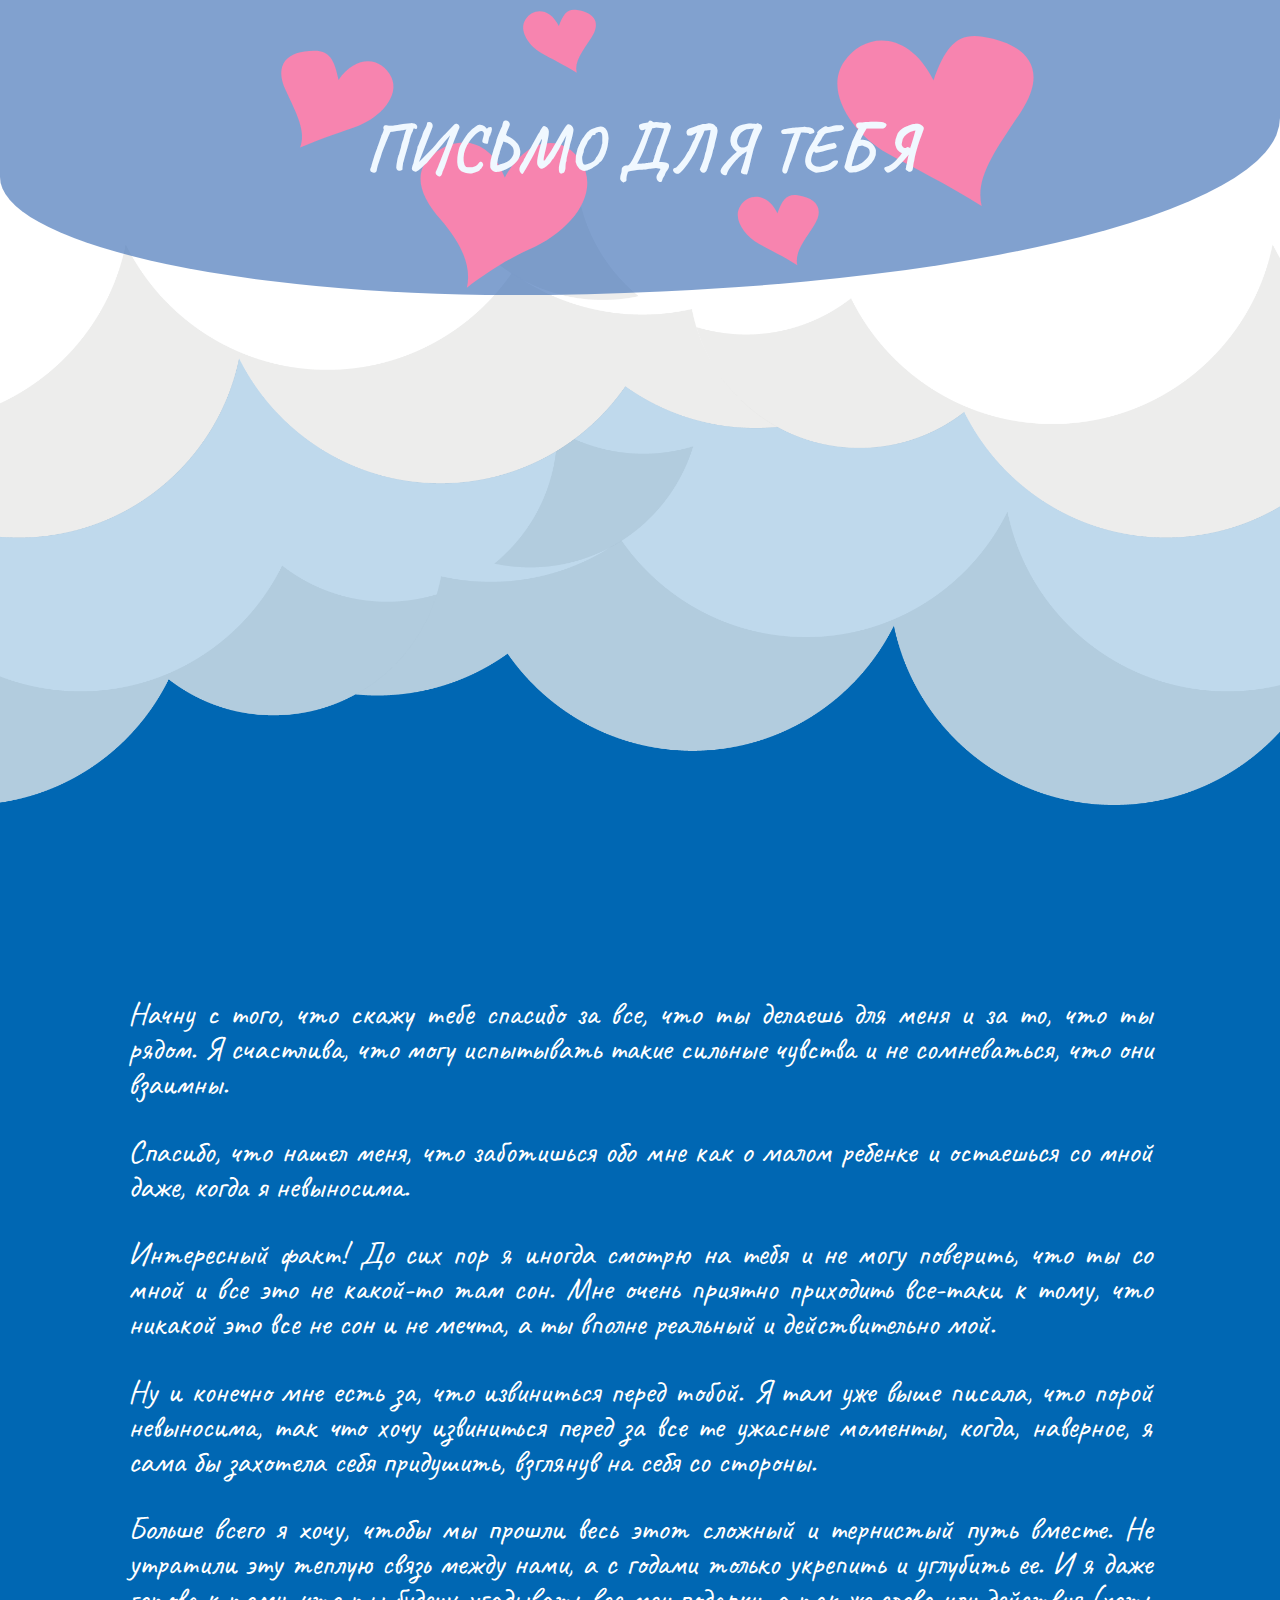
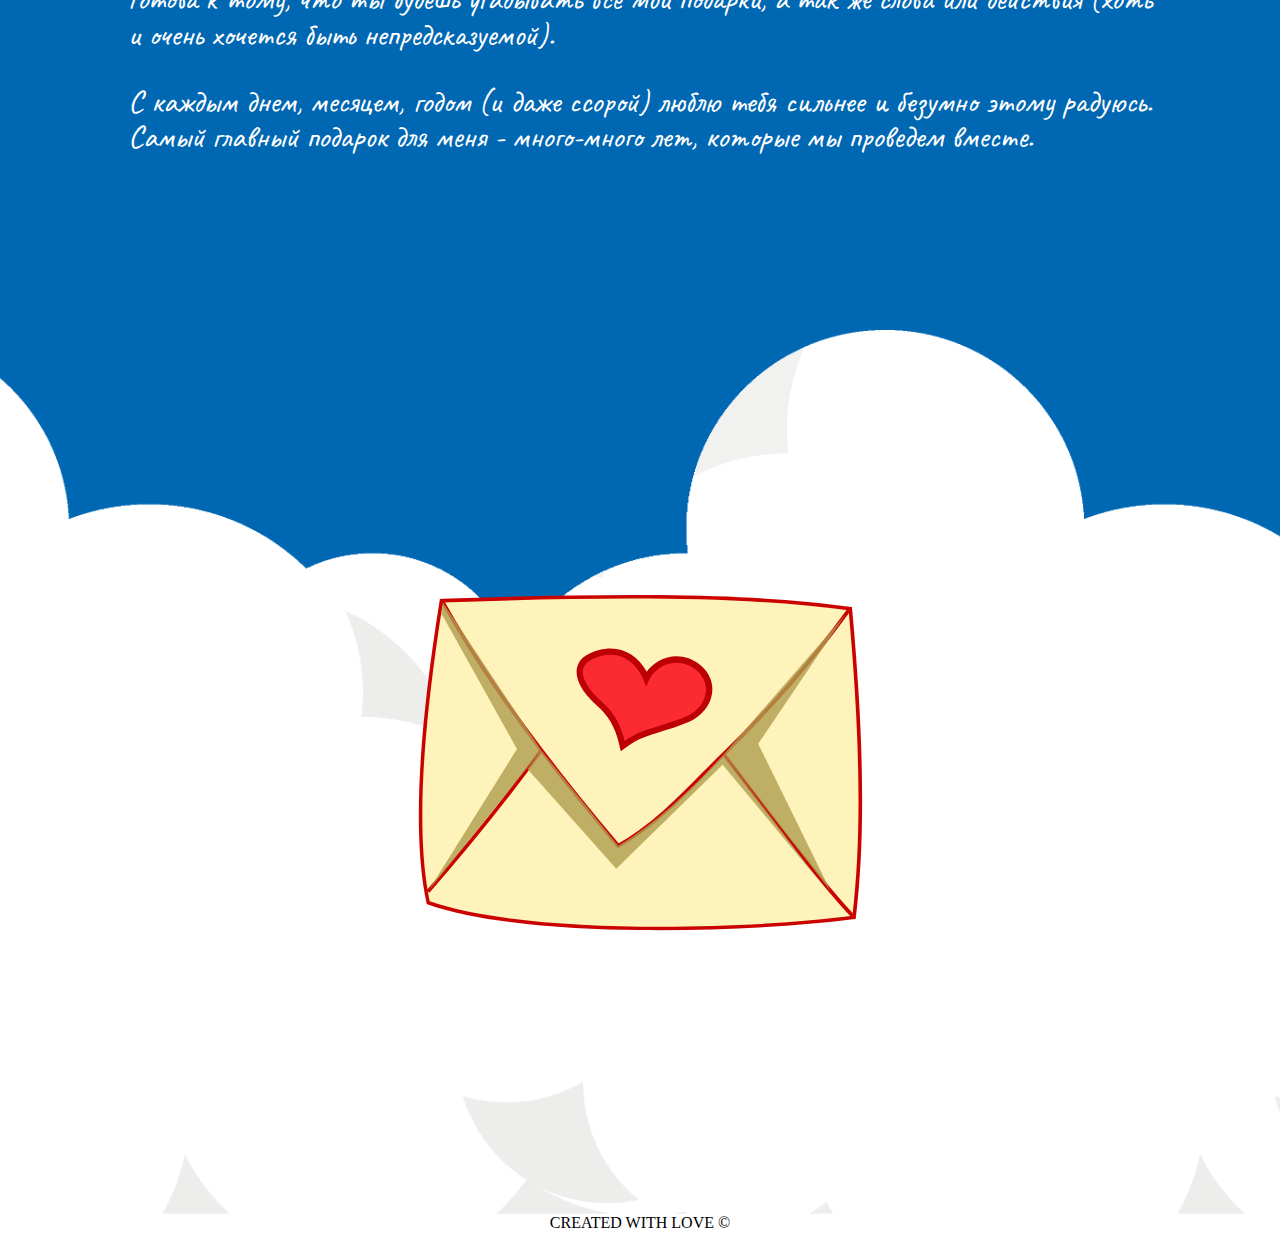
==== letter.html @ f74f18e6 "Add files via upload" ====
<!DOCTYPE html>
<html lang="en">
<head>
    <meta charset="UTF-8">
    <meta name="viewport" content="width=device-width, initial-scale=1.0">
    <link rel="stylesheet" href="style.css">
    <link href="https://fonts.googleapis.com/css?family=Caveat&display=swap" rel="stylesheet">
    <title>Letter</title>
</head>
<body>
    <div class="font">
    <div class="background">
    
    <div class="background_top">
        <header>
           <div class="h1_letter"><h1>письмо для тебя</h1></div> 
        </header>
    </div>
   <div class="content">
       <p>Начну с того, что скажу тебе спасибо за все,
        что ты делаешь для меня и за то, что ты рядом.
       Я счастлива, что могу испытывать такие сильные чувства 
       и  не сомневаться, что они взаимны.</p>

      <p>Спасибо, что нашел меня, что заботишься 
       обо мне  как о малом ребенке и остаешься со мной даже, 
       когда я невыносима.</p>

       <p>Интересный факт! До сих пор я иногда смотрю 
       на тебя и не могу поверить, что ты со мной и все это не какой-то там сон.
       Мне очень приятно приходить все-таки к тому, что никакой это все 
       не сон и не мечта, а ты вполне реальный и действительно мой.</p>
       
       <p>Ну и конечно мне есть за, что извиниться перед тобой. 
       Я там уже выше писала, что порой невыносима,
        так что хочу извиниться перед за все те ужасные моменты, 
       когда, наверное, я сама бы захотела себя придушить, 
       взглянув на себя со стороны.</p>
       
    <p>Больше всего я хочу, чтобы мы прошли весь этот сложный 
       и тернистый путь вместе. Не утратили  эту теплую связь между нами, 
       а с годами только укрепить и углубить ее.  И я даже готова к тому, 
       что ты будешь угадывать все мои подарки, а так же слова или
        действия (хоть и очень хочется быть непредсказуемой).</p>
    
    <p>С каждым днем, месяцем, годом (и даже ссорой) люблю тебя  
        сильнее и безумно этому радуюсь. Самый главный 
        подарок для меня - много-много лет, которые мы проведем вместе.</p>
       </div>
    </div>
    </div>

    <div class="background_bottom"><a href="index.html"><img class="heart_footer" src="img/heart.svg"></a>
    </div>
    <footer>
        created with love ©
    </footer>

</body>
</html>
---- style.css ----
/*! normalize.css v8.0.1 | MIT License | github.com/necolas/normalize.css */

/* Document
   ========================================================================== */

/**
 * 1. Correct the line height in all browsers.
 * 2. Prevent adjustments of font size after orientation changes in iOS.
 */

 html {
    line-height: 1.15; /* 1 */
    -webkit-text-size-adjust: 100%; /* 2 */
  }
  
  /* Sections
     ========================================================================== */
  
  /**
   * Remove the margin in all browsers.
   */
  
  body {
    margin: 0;
  }
  
  /**
   * Render the `main` element consistently in IE.
   */
  
  main {
    display: block;
  }
  
  /**
   * Correct the font size and margin on `h1` elements within `section` and
   * `article` contexts in Chrome, Firefox, and Safari.
   */
  
  h1 {
    font-size: 2em;
    margin: 0.67em 0;
  }
  
  /* Grouping content
     ========================================================================== */
  
  /**
   * 1. Add the correct box sizing in Firefox.
   * 2. Show the overflow in Edge and IE.
   */
  
  hr {
    box-sizing: content-box; /* 1 */
    height: 0; /* 1 */
    overflow: visible; /* 2 */
  }
  
  /**
   * 1. Correct the inheritance and scaling of font size in all browsers.
   * 2. Correct the odd `em` font sizing in all browsers.
   */
  
  pre {
    font-family: monospace, monospace; /* 1 */
    font-size: 1em; /* 2 */
  }
  
  /* Text-level semantics
     ========================================================================== */
  
  /**
   * Remove the gray background on active links in IE 10.
   */
  
  a {
    background-color: transparent;
  }
  
  /**
   * 1. Remove the bottom border in Chrome 57-
   * 2. Add the correct text decoration in Chrome, Edge, IE, Opera, and Safari.
   */
  
  abbr[title] {
    border-bottom: none; /* 1 */
    text-decoration: underline; /* 2 */
    text-decoration: underline dotted; /* 2 */
  }
  
  /**
   * Add the correct font weight in Chrome, Edge, and Safari.
   */
  
  b,
  strong {
    font-weight: bolder;
  }
  
  /**
   * 1. Correct the inheritance and scaling of font size in all browsers.
   * 2. Correct the odd `em` font sizing in all browsers.
   */
  
  code,
  kbd,
  samp {
    font-family: monospace, monospace; /* 1 */
    font-size: 1em; /* 2 */
  }
  
  /**
   * Add the correct font size in all browsers.
   */
  
  small {
    font-size: 80%;
  }
  
  /**
   * Prevent `sub` and `sup` elements from affecting the line height in
   * all browsers.
   */
  
  sub,
  sup {
    font-size: 75%;
    line-height: 0;
    position: relative;
    vertical-align: baseline;
  }
  
  sub {
    bottom: -0.25em;
  }
  
  sup {
    top: -0.5em;
  }
  
  /* Embedded content
     ========================================================================== */
  
  /**
   * Remove the border on images inside links in IE 10.
   */
  
  img {
    border-style: none;
  }
  
  /* Forms
     ========================================================================== */
  
  /**
   * 1. Change the font styles in all browsers.
   * 2. Remove the margin in Firefox and Safari.
   */
  
  button,
  input,
  optgroup,
  select,
  textarea {
    font-family: inherit; /* 1 */
    font-size: 100%; /* 1 */
    line-height: 1.15; /* 1 */
    margin: 0; /* 2 */
  }
  
  /**
   * Show the overflow in IE.
   * 1. Show the overflow in Edge.
   */
  
  button,
  input { /* 1 */
    overflow: visible;
  }
  
  /**
   * Remove the inheritance of text transform in Edge, Firefox, and IE.
   * 1. Remove the inheritance of text transform in Firefox.
   */
  
  button,
  select { /* 1 */
    text-transform: none;
  }
  
  /**
   * Correct the inability to style clickable types in iOS and Safari.
   */
  
  button,
  [type="button"],
  [type="reset"],
  [type="submit"] {
    -webkit-appearance: button;
  }
  
  /**
   * Remove the inner border and padding in Firefox.
   */
  
  button::-moz-focus-inner,
  [type="button"]::-moz-focus-inner,
  [type="reset"]::-moz-focus-inner,
  [type="submit"]::-moz-focus-inner {
    border-style: none;
    padding: 0;
  }
  
  /**
   * Restore the focus styles unset by the previous rule.
   */
  
  button:-moz-focusring,
  [type="button"]:-moz-focusring,
  [type="reset"]:-moz-focusring,
  [type="submit"]:-moz-focusring {
    outline: 1px dotted ButtonText;
  }
  
  /**
   * Correct the padding in Firefox.
   */
  
  fieldset {
    padding: 0.35em 0.75em 0.625em;
  }
  
  /**
   * 1. Correct the text wrapping in Edge and IE.
   * 2. Correct the color inheritance from `fieldset` elements in IE.
   * 3. Remove the padding so developers are not caught out when they zero out
   *    `fieldset` elements in all browsers.
   */
  
  legend {
    box-sizing: border-box; /* 1 */
    color: inherit; /* 2 */
    display: table; /* 1 */
    max-width: 100%; /* 1 */
    padding: 0; /* 3 */
    white-space: normal; /* 1 */
  }
  
  /**
   * Add the correct vertical alignment in Chrome, Firefox, and Opera.
   */
  
  progress {
    vertical-align: baseline;
  }
  
  /**
   * Remove the default vertical scrollbar in IE 10+.
   */
  
  textarea {
    overflow: auto;
  }
  
  /**
   * 1. Add the correct box sizing in IE 10.
   * 2. Remove the padding in IE 10.
   */
  
  [type="checkbox"],
  [type="radio"] {
    box-sizing: border-box; /* 1 */
    padding: 0; /* 2 */
  }
  
  /**
   * Correct the cursor style of increment and decrement buttons in Chrome.
   */
  
  [type="number"]::-webkit-inner-spin-button,
  [type="number"]::-webkit-outer-spin-button {
    height: auto;
  }
  
  /**
   * 1. Correct the odd appearance in Chrome and Safari.
   * 2. Correct the outline style in Safari.
   */
  
  [type="search"] {
    -webkit-appearance: textfield; /* 1 */
    outline-offset: -2px; /* 2 */
  }
  
  /**
   * Remove the inner padding in Chrome and Safari on macOS.
   */
  
  [type="search"]::-webkit-search-decoration {
    -webkit-appearance: none;
  }
  
  /**
   * 1. Correct the inability to style clickable types in iOS and Safari.
   * 2. Change font properties to `inherit` in Safari.
   */
  
  ::-webkit-file-upload-button {
    -webkit-appearance: button; /* 1 */
    font: inherit; /* 2 */
  }
  
  /* Interactive
     ========================================================================== */
  
  /*
   * Add the correct display in Edge, IE 10+, and Firefox.
   */
  
  details {
    display: block;
  }
  
  /*
   * Add the correct display in all browsers.
   */
  
  summary {
    display: list-item;
  }
  
  /* Misc
     ========================================================================== */
  
  /**
   * Add the correct display in IE 10+.
   */
  
  template {
    display: none;
  }
  
  /**
   * Add the correct display in IE 10.
   */
  
  [hidden] {
    display: none;
  }

/* End normalize */

* {
    box-sizing: border-box;
}

body {
    font-family: 'Lemonada', cursive;
    font-size: 100%;
    text-transform: uppercase;
}

.font {
  font-family: 'Caveat', cursive;
  font-size: 100%;
  text-transform: none;
}
/* Background */

.background_top {
    background: url(img/clouds_01.png) top no-repeat;
    background-color: #0067B3;
    background-size: cover;
    background-origin: content-box;
    height: 100vh;

}
.background_center {
    position: relative;
    padding-top: 50%;
    padding-bottom: 30%;
    background-color: #0067B3;
}

.background_bottom {
  position: relative;
    background: url(img/clouds_03.png) bottom no-repeat;
    background-color: #0067B3;
    background-size: cover;
    background-origin: content-box;
    height: 100vh;
}
/* End background */

header {
  margin: 0 auto;
  text-align: center;
  color: aliceblue;
  font-size: 150%;

  background: url(img/heartheader.svg) no-repeat top center;
  background-size: contain;
  background-color: rgba(75, 121, 187, 0.7);
  padding: 5%;
  border-bottom-left-radius: 40%;
  border-bottom-right-radius: 60%;
}

/* Position img */

.hearts {
padding: 0 10% 0 20%;
background: url(img/heartsbirds.svg) no-repeat top center;
background-size: contain;
background-origin: content-box;
max-width: 95%;
position: absolute;
overflow: hidden;
top: 0;
left: 0;
right: 0;
bottom: 0;
z-index: 10;
}
.lovebirds {
padding: 0 10% 0 20%;
background: url(img/lovebirds.svg) no-repeat top center;
background-size: contain;
background-origin: content-box;
max-width: 95%;
position: absolute;
overflow: hidden;
top: 0;
left: 0;
right: 0;
bottom: 0;
z-index: 9;
}
.wingsbirds {
padding: 0 10% 0 20%;
background: url(img/wingsbirds.svg) no-repeat top center;
background-size: contain;
background-origin: content-box;
max-width: 95%;
position: absolute;
overflow: hidden;
top: 0;
left: 0;
right: 0;
bottom: 0;
z-index: 10;
}
.rainbow {
padding: 0 10% 0 20%;
background: url(img/rainbow.svg) no-repeat top center;
background-size: contain;
background-origin: content-box;
max-width: 95%;
position: absolute;
overflow: hidden;
top: 0;
left: 0;
right: 0;
bottom: 0; 
z-index: 8;
}

.birdletter {
padding: 0 10% 0 20%;
background: url(img/birdbottom.svg) no-repeat center;
background-size: contain;
background-origin: content-box;
max-width: 90%;
position: absolute;
overflow: hidden;
top: 0;
left: 0;
right: 0;
bottom: 0; 
z-index: 10;
}


.test_class {  
  position: absolute;  
  top: 0;  
  left: 0;  
  display: block;  
  width: 100%;  
  height: 100%;  
  text-decoration: none;  
  z-index: 11;  
  cursor: pointer;
}

.wingsletter {
  padding: 0 10% 0 20%;
  background: url(img/wingsletter.svg) no-repeat center;
  background-size: contain;
  background-origin: content-box;
  max-width: 90%;
  position: absolute;
  overflow: hidden;
  top: 0;
  left: 0;
  right: 0;
  bottom: 0; 
  z-index: 10;
  }
/* End position img */


/* Animation */
@keyframes header {
  to {background: url(img/heartheader1.svg) no-repeat top center;
    background-size: contain;
    background-color: rgba(75, 121, 187, 0.7);}


}
header {
  animation-name: header;
  animation-duration: 3s;
  animation-iteration-count: infinite;
  animation-direction: alternate;
}

@keyframes hearts {
    from {opacity: 0;}
    to {opacity: 1; transform: scale(1.1)}
}
.hearts {
    animation-name: hearts;
    animation-duration: 1.5s;
    animation-iteration-count: infinite;
    animation-direction: alternate;

}

@keyframes lovebirds {
  from {transform: translateY(0);}
  to {transform: translateY(1%);}
  }
.lovebirds {
  animation-name: lovebirds;
  animation-duration: 1.5s;
  animation-iteration-count: infinite;
  animation-direction: alternate;
}

@keyframes wingsbirds {
  from {transform: translateY(0);}
  to {transform: translateY(1%);}
  }
.wingsbirds {
  animation-name: wingsbirds;
  animation-duration: .2s;
  animation-iteration-count: infinite;
  animation-direction: alternate;
}

@keyframes rainbow {
  from {transform: scale(1.1);}
  to {transform: scale(1.2);}
  }
.rainbow {
  animation-name: rainbow;
  animation-duration: 3s;
  animation-iteration-count: infinite;
  animation-direction: alternate;
}

@keyframes birdletter {
  from {transform: translateY(0);}
  to {transform: translateY(1%);}
  }
.birdletter {
  animation-name: birdletter;
  animation-duration: 1.5s;
  animation-iteration-count: infinite;
  animation-direction: alternate;
}
@keyframes wingsletter {
  from {transform: translateY(0);}
  to {transform: translateY(1%);}
  }
.wingsletter {
  animation-name: wingsletter;
  animation-duration: .15s;
  animation-iteration-count: infinite;
  animation-direction: alternate;
}

/* styles for letter */

.content {
  margin: -5% auto 0 auto;
  padding: 10%;
  font-size: 200%;
  color: #ffffff;
  line-height: 1.1;
  text-align: justify;
}

footer {
  font-size: 100%;
  text-transform: uppercase;
  text-align: center;
  vertical-align: bottom;
}

.background {
  background-color: #0067B3;
  background-size: contain;
}

.h1_letter {
  text-transform: uppercase;
  font-size: 140%;
}


@keyframes heart {
  from {opacity: .5;}
  to {opacity: 1;}
}

.heart_footer {
  position: absolute;
  max-width: 40%;
  overflow: auto;
  top: 26%;
  left: 30%;
  right: 0;
  bottom: 0; 
  z-index: 10;

  animation-name: heart;
  animation-duration: 1.5s;
  animation-iteration-count: infinite;
  animation-direction: alternate;

}
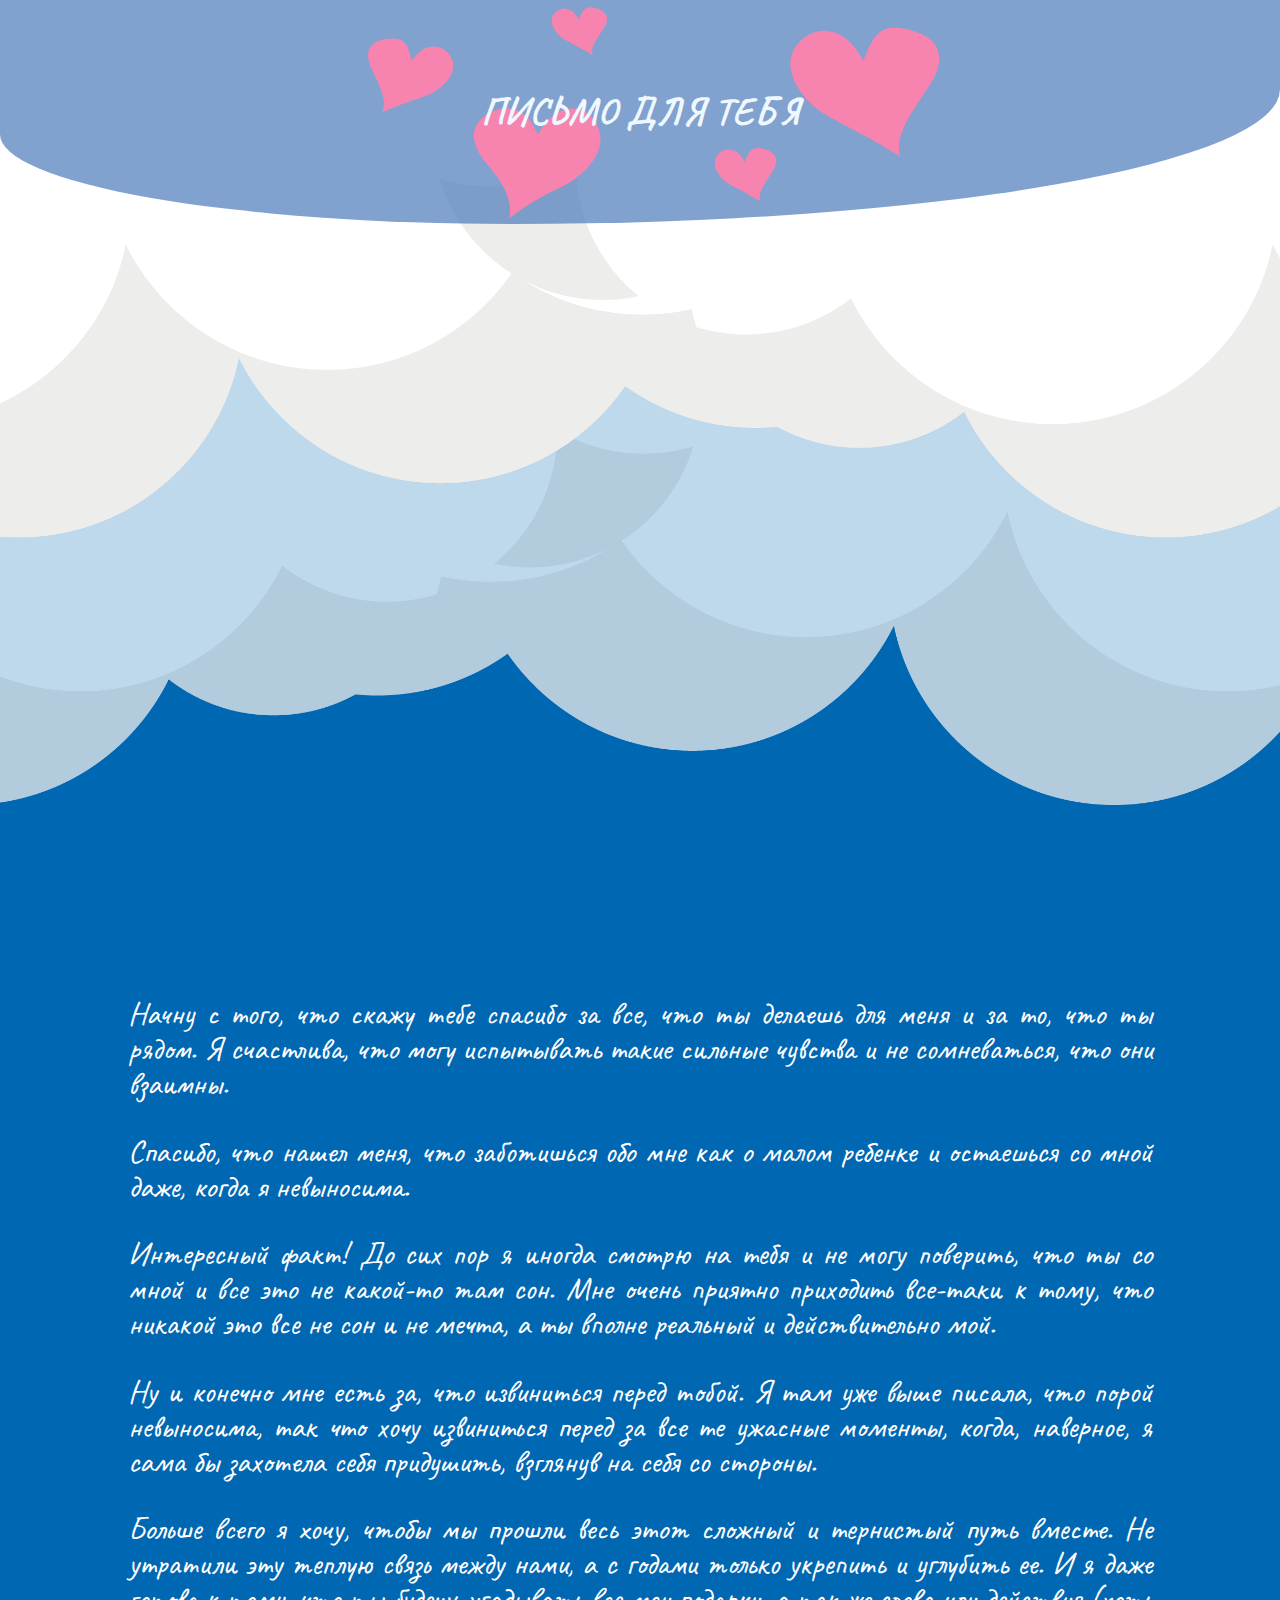
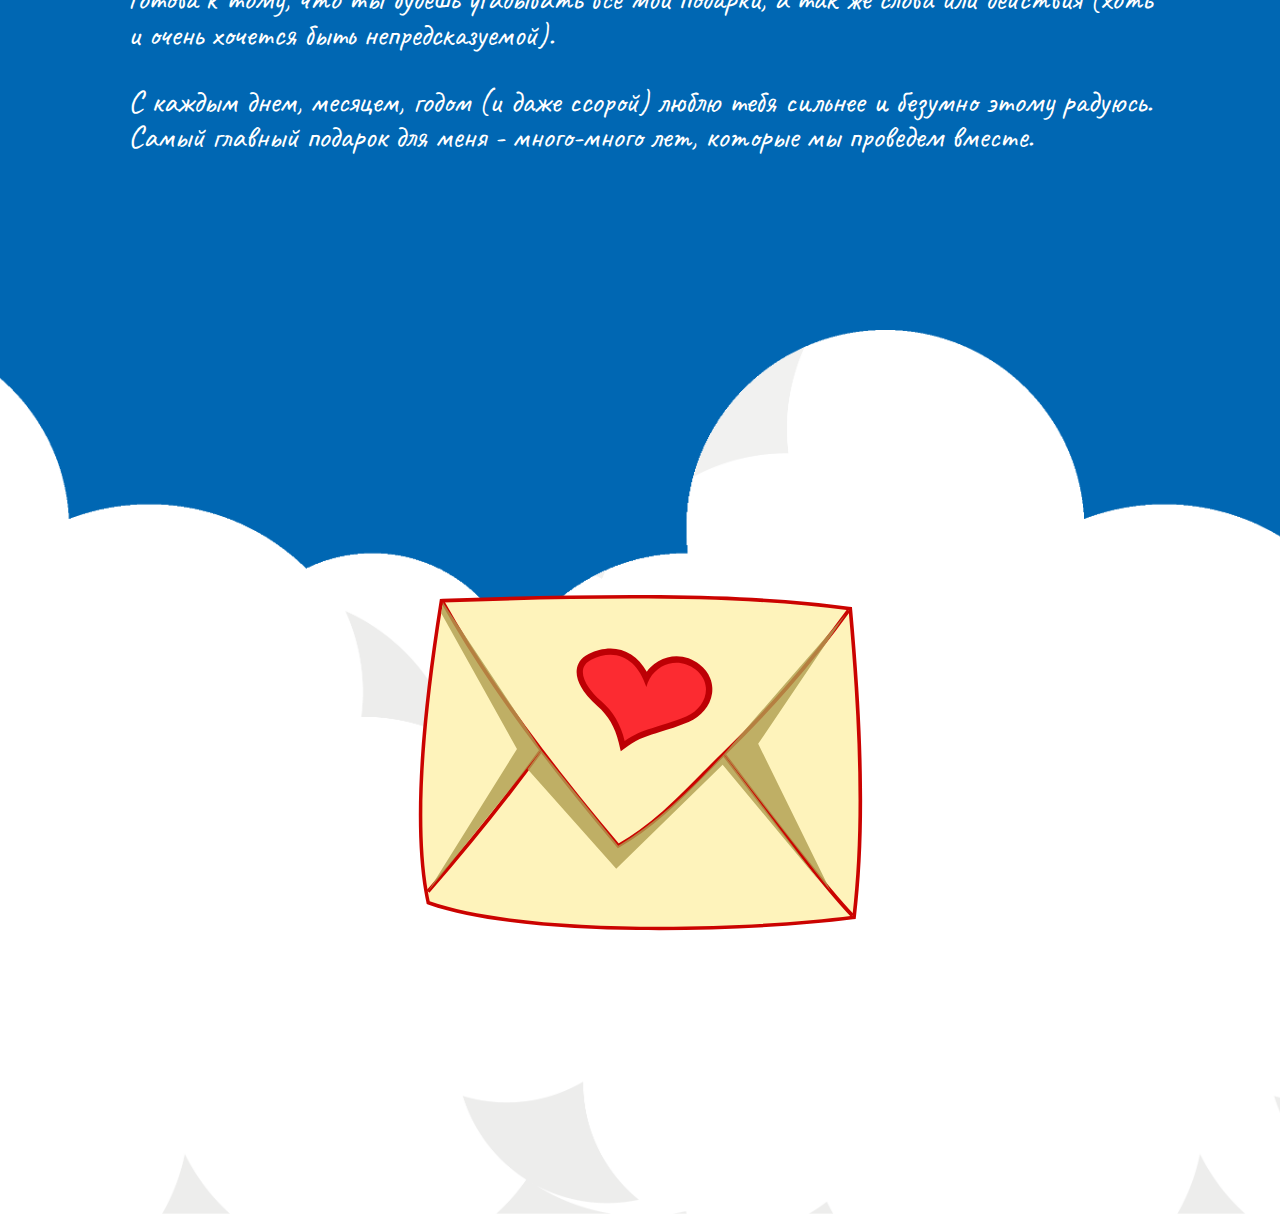
==== commit f567fc35: "Add files via upload" ====
--- a/letter.html
+++ b/letter.html
@@ -16,6 +16,7 @@
            <div class="h1_letter"><h1>письмо для тебя</h1></div> 
         </header>
     </div>
+
    <div class="content">
        <p>Начну с того, что скажу тебе спасибо за все,
         что ты делаешь для меня и за то, что ты рядом.
@@ -47,14 +48,12 @@
         сильнее и безумно этому радуюсь. Самый главный 
         подарок для меня - много-много лет, которые мы проведем вместе.</p>
        </div>
+
     </div>
+
     </div>
 
     <div class="background_bottom"><a href="index.html"><img class="heart_footer" src="img/heart.svg"></a>
-    </div>
-    <footer>
-        created with love ©
-    </footer>
-
+</div>
 </body>
 </html>--- a/style.css
+++ b/style.css
@@ -350,9 +350,6 @@
 
 /* End normalize */
 
-* {
-    box-sizing: border-box;
-}
 
 body {
     font-family: 'Lemonada', cursive;
@@ -380,6 +377,7 @@
     padding-top: 50%;
     padding-bottom: 30%;
     background-color: #0067B3;
+    background-size: cover;
 }
 
 .background_bottom {
@@ -396,7 +394,7 @@
   margin: 0 auto;
   text-align: center;
   color: aliceblue;
-  font-size: 150%;
+  font-size: 110%;
 
   background: url(img/heartheader.svg) no-repeat top center;
   background-size: contain;
@@ -413,9 +411,9 @@
 background: url(img/heartsbirds.svg) no-repeat top center;
 background-size: contain;
 background-origin: content-box;
-max-width: 95%;
+max-width: 100%;
 position: absolute;
-overflow: hidden;
+overflow: auto;
 top: 0;
 left: 0;
 right: 0;
@@ -427,9 +425,9 @@
 background: url(img/lovebirds.svg) no-repeat top center;
 background-size: contain;
 background-origin: content-box;
-max-width: 95%;
+max-width: 100%;
 position: absolute;
-overflow: hidden;
+overflow: auto;
 top: 0;
 left: 0;
 right: 0;
@@ -441,9 +439,9 @@
 background: url(img/wingsbirds.svg) no-repeat top center;
 background-size: contain;
 background-origin: content-box;
-max-width: 95%;
+max-width: 100%;
 position: absolute;
-overflow: hidden;
+overflow: auto;
 top: 0;
 left: 0;
 right: 0;
@@ -455,9 +453,9 @@
 background: url(img/rainbow.svg) no-repeat top center;
 background-size: contain;
 background-origin: content-box;
-max-width: 95%;
+max-width: 100%;
 position: absolute;
-overflow: hidden;
+overflow: auto;
 top: 0;
 left: 0;
 right: 0;
@@ -472,7 +470,7 @@
 background-origin: content-box;
 max-width: 90%;
 position: absolute;
-overflow: hidden;
+overflow: auto;
 top: 0;
 left: 0;
 right: 0;
@@ -500,7 +498,7 @@
   background-origin: content-box;
   max-width: 90%;
   position: absolute;
-  overflow: hidden;
+  overflow: auto;
   top: 0;
   left: 0;
   right: 0;
@@ -589,6 +587,21 @@
   animation-duration: .15s;
   animation-iteration-count: infinite;
   animation-direction: alternate;
+}
+
+footer {
+  font-size: 100%;
+  text-transform: uppercase;
+  text-align: center;
+  vertical-align: bottom;
+
+  position: absolute;
+  overflow: auto;
+  top: 0;
+  left: 0;
+  right: 0;
+  bottom: 0; 
+  z-index: 10;
 }
 
 /* styles for letter */
@@ -602,12 +615,6 @@
   text-align: justify;
 }
 
-footer {
-  font-size: 100%;
-  text-transform: uppercase;
-  text-align: center;
-  vertical-align: bottom;
-}
 
 .background {
   background-color: #0067B3;
@@ -616,7 +623,7 @@
 
 .h1_letter {
   text-transform: uppercase;
-  font-size: 140%;
+  font-size: 110%;
 }
 
 
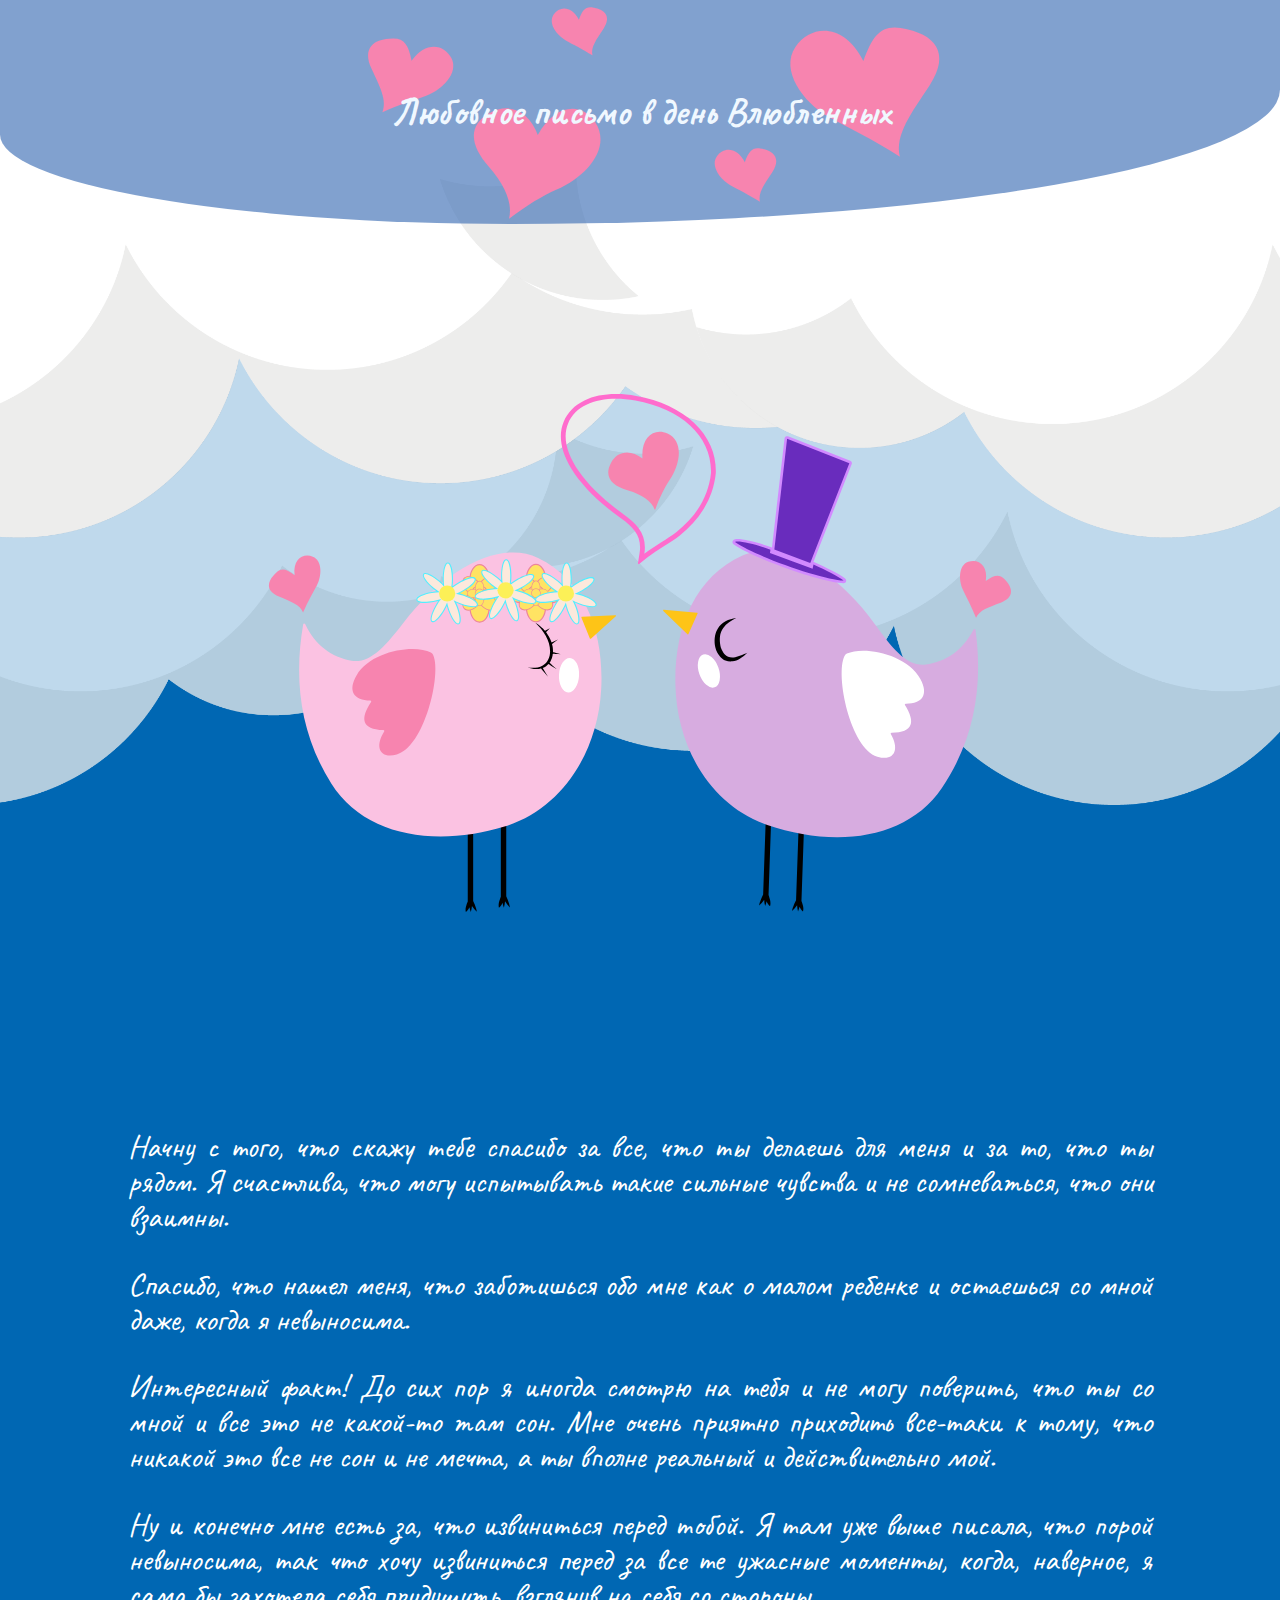
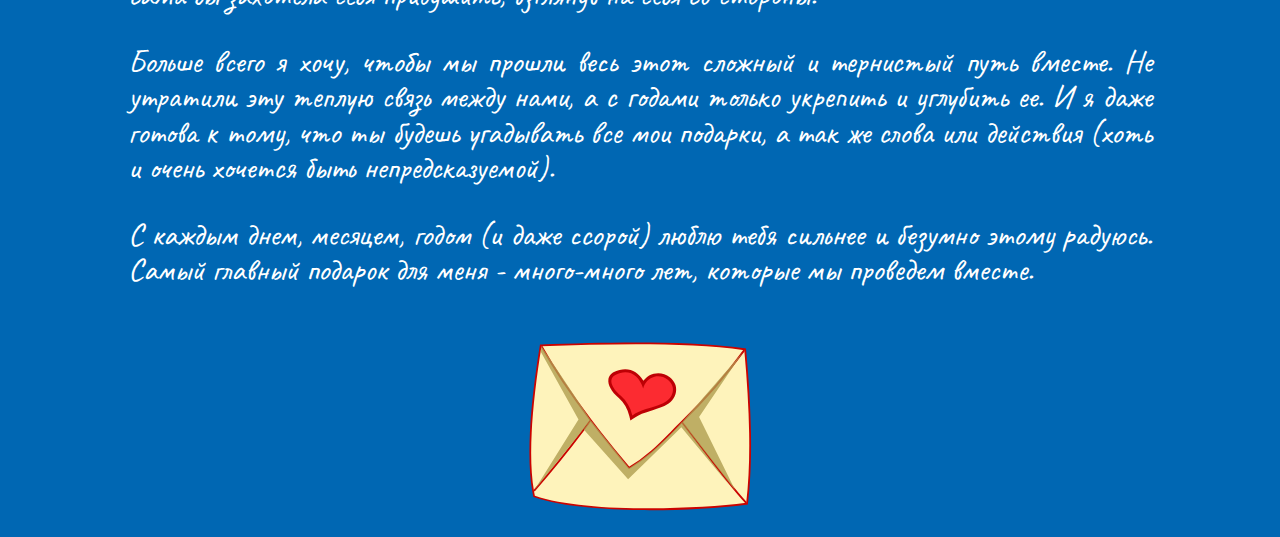
==== commit cbb3d6cb: "Add files via upload" ====
--- a/letter.html
+++ b/letter.html
@@ -8,16 +8,20 @@
     <title>Letter</title>
 </head>
 <body>
-    <div class="font">
     <div class="background">
     
     <div class="background_top">
         <header>
-           <div class="h1_letter"><h1>письмо для тебя</h1></div> 
+           <div class="h1_letter"><h1>Любовное письмо в день Влюбленных</h1></div> 
         </header>
     </div>
 
    <div class="content">
+       <div class="birds">
+       <div class="hearts"></div>
+       <div class="lovebirds"></div>
+       <div class="wingsbirds"></div>
+    </div>
        <p>Начну с того, что скажу тебе спасибо за все,
         что ты делаешь для меня и за то, что ты рядом.
        Я счастлива, что могу испытывать такие сильные чувства 
@@ -48,12 +52,9 @@
         сильнее и безумно этому радуюсь. Самый главный 
         подарок для меня - много-много лет, которые мы проведем вместе.</p>
        </div>
-
+      <div class="heart_footer"><a href="index.html"><img class="letter_image" src="img/heart.svg"></a></div>
     </div>
 
-    </div>
-
-    <div class="background_bottom"><a href="index.html"><img class="heart_footer" src="img/heart.svg"></a>
-</div>
+    
 </body>
 </html>--- a/style.css
+++ b/style.css
@@ -352,16 +352,10 @@
 
 
 body {
-    font-family: 'Lemonada', cursive;
+    font-family: 'Caveat', cursive;
     font-size: 100%;
-    text-transform: uppercase;
-}
-
-.font {
-  font-family: 'Caveat', cursive;
-  font-size: 100%;
-  text-transform: none;
-}
+}
+
 /* Background */
 
 .background_top {
@@ -380,21 +374,14 @@
     background-size: cover;
 }
 
-.background_bottom {
-  position: relative;
-    background: url(img/clouds_03.png) bottom no-repeat;
-    background-color: #0067B3;
-    background-size: cover;
-    background-origin: content-box;
-    height: 100vh;
-}
+
 /* End background */
 
 header {
   margin: 0 auto;
   text-align: center;
   color: aliceblue;
-  font-size: 110%;
+  font-size: 120%;
 
   background: url(img/heartheader.svg) no-repeat top center;
   background-size: contain;
@@ -404,50 +391,7 @@
   border-bottom-right-radius: 60%;
 }
 
-/* Position img */
-
-.hearts {
-padding: 0 10% 0 20%;
-background: url(img/heartsbirds.svg) no-repeat top center;
-background-size: contain;
-background-origin: content-box;
-max-width: 100%;
-position: absolute;
-overflow: auto;
-top: 0;
-left: 0;
-right: 0;
-bottom: 0;
-z-index: 10;
-}
-.lovebirds {
-padding: 0 10% 0 20%;
-background: url(img/lovebirds.svg) no-repeat top center;
-background-size: contain;
-background-origin: content-box;
-max-width: 100%;
-position: absolute;
-overflow: auto;
-top: 0;
-left: 0;
-right: 0;
-bottom: 0;
-z-index: 9;
-}
-.wingsbirds {
-padding: 0 10% 0 20%;
-background: url(img/wingsbirds.svg) no-repeat top center;
-background-size: contain;
-background-origin: content-box;
-max-width: 100%;
-position: absolute;
-overflow: auto;
-top: 0;
-left: 0;
-right: 0;
-bottom: 0;
-z-index: 10;
-}
+
 .rainbow {
 padding: 0 10% 0 20%;
 background: url(img/rainbow.svg) no-repeat top center;
@@ -464,39 +408,148 @@
 }
 
 .birdletter {
-padding: 0 10% 0 20%;
+
 background: url(img/birdbottom.svg) no-repeat center;
 background-size: contain;
 background-origin: content-box;
-max-width: 90%;
+max-width: 100%;
 position: absolute;
 overflow: auto;
-top: 0;
+top: 40%;
 left: 0;
-right: 0;
+right: 10%;
 bottom: 0; 
 z-index: 10;
 }
 
 
-.test_class {  
-  position: absolute;  
-  top: 0;  
-  left: 0;  
-  display: block;  
-  width: 100%;  
-  height: 100%;  
-  text-decoration: none;  
-  z-index: 11;  
-  cursor: pointer;
-}
-
 .wingsletter {
-  padding: 0 10% 0 20%;
-  background: url(img/wingsletter.svg) no-repeat center;
+
+ background: url(img/wingsletter.svg) no-repeat center;
   background-size: contain;
   background-origin: content-box;
-  max-width: 90%;
+  max-width: 100%;
+  position: absolute;
+  overflow: auto;
+  top: 40%;
+  left: 0;
+  right: 10%;
+  bottom: 0; 
+  z-index: 10;
+  }
+
+  .test_class {  
+    position: absolute;  
+    top: 0;  
+    left: 0;  
+    display: block;  
+    width: 100%;  
+    height: 100%;  
+    text-decoration: none;  
+    z-index: 11;  
+    cursor: pointer;
+  }
+/* End position img */
+
+
+
+/* Animation */
+@keyframes header {
+  to {background: url(img/heartheader1.svg) no-repeat top center;
+    background-size: contain;
+    background-color: rgba(75, 121, 187, 0.7);}
+
+
+}
+header {
+  animation-name: header;
+  animation-duration: 3s;
+  animation-iteration-count: infinite;
+  animation-direction: alternate;
+}
+
+@keyframes hearts {
+    from {opacity: 0;}
+    to {opacity: 1; transform: scale(1.1)}
+}
+.hearts {
+    animation-name: hearts;
+    animation-duration: 1.5s;
+    animation-iteration-count: infinite;
+    animation-direction: alternate;
+
+}
+
+@keyframes lovebirds {
+  from {transform: translateY(0);}
+  to {transform: translateY(1%);}
+  }
+.lovebirds {
+  animation-name: lovebirds;
+  animation-duration: 1.5s;
+  animation-iteration-count: infinite;
+  animation-direction: alternate;
+}
+
+@keyframes wingsbirds {
+  from {transform: translateY(0);}
+  to {transform: translateY(1%);}
+  }
+.wingsbirds {
+  animation-name: wingsbirds;
+  animation-duration: .2s;
+  animation-iteration-count: infinite;
+  animation-direction: alternate;
+}
+
+@keyframes rainbow {
+  from {transform: scale(1.1);}
+  to {transform: scale(1.2);}
+  }
+.rainbow {
+  animation-name: rainbow;
+  animation-duration: 3s;
+  animation-iteration-count: infinite;
+  animation-direction: alternate;
+}
+
+@keyframes birdletter {
+  from {transform: translate(0);}
+  to {transform: translate(1%);}
+  }
+.birdletter {
+  animation-name: birdletter;
+  animation-duration: 1.5s;
+  animation-iteration-count: infinite;
+  animation-direction: alternate;
+}
+@keyframes wingsletter {
+  from {transform: translate(0);}
+  to {transform: translate(1%);}
+  }
+.wingsletter {
+  animation-name: wingsletter;
+  animation-duration: .2s;
+  animation-iteration-count: infinite;
+  animation-direction: alternate;
+}
+
+@keyframes bird_say {
+  from {opacity: 0;}
+  to {opacity: 1;
+    transform: rotate(2%); 
+    background-color: rgba(177, 195, 221, 0.5); 
+    background-size: contain;}
+  }
+
+
+
+footer {
+  font-size: 100%;
+  text-transform: uppercase;
+  text-align: center;
+  vertical-align: bottom;
+
   position: absolute;
   overflow: auto;
   top: 0;
@@ -504,111 +557,13 @@
   right: 0;
   bottom: 0; 
   z-index: 10;
-  }
-/* End position img */
-
-
-/* Animation */
-@keyframes header {
-  to {background: url(img/heartheader1.svg) no-repeat top center;
-    background-size: contain;
-    background-color: rgba(75, 121, 187, 0.7);}
-
-
-}
-header {
-  animation-name: header;
-  animation-duration: 3s;
-  animation-iteration-count: infinite;
-  animation-direction: alternate;
-}
-
-@keyframes hearts {
-    from {opacity: 0;}
-    to {opacity: 1; transform: scale(1.1)}
-}
-.hearts {
-    animation-name: hearts;
-    animation-duration: 1.5s;
-    animation-iteration-count: infinite;
-    animation-direction: alternate;
-
-}
-
-@keyframes lovebirds {
-  from {transform: translateY(0);}
-  to {transform: translateY(1%);}
-  }
-.lovebirds {
-  animation-name: lovebirds;
-  animation-duration: 1.5s;
-  animation-iteration-count: infinite;
-  animation-direction: alternate;
-}
-
-@keyframes wingsbirds {
-  from {transform: translateY(0);}
-  to {transform: translateY(1%);}
-  }
-.wingsbirds {
-  animation-name: wingsbirds;
-  animation-duration: .2s;
-  animation-iteration-count: infinite;
-  animation-direction: alternate;
-}
-
-@keyframes rainbow {
-  from {transform: scale(1.1);}
-  to {transform: scale(1.2);}
-  }
-.rainbow {
-  animation-name: rainbow;
-  animation-duration: 3s;
-  animation-iteration-count: infinite;
-  animation-direction: alternate;
-}
-
-@keyframes birdletter {
-  from {transform: translateY(0);}
-  to {transform: translateY(1%);}
-  }
-.birdletter {
-  animation-name: birdletter;
-  animation-duration: 1.5s;
-  animation-iteration-count: infinite;
-  animation-direction: alternate;
-}
-@keyframes wingsletter {
-  from {transform: translateY(0);}
-  to {transform: translateY(1%);}
-  }
-.wingsletter {
-  animation-name: wingsletter;
-  animation-duration: .15s;
-  animation-iteration-count: infinite;
-  animation-direction: alternate;
-}
-
-footer {
-  font-size: 100%;
-  text-transform: uppercase;
-  text-align: center;
-  vertical-align: bottom;
-
-  position: absolute;
-  overflow: auto;
-  top: 0;
-  left: 0;
-  right: 0;
-  bottom: 0; 
-  z-index: 10;
 }
 
 /* styles for letter */
 
 .content {
   margin: -5% auto 0 auto;
-  padding: 10%;
+  padding: 10% 10% 0% 10%;
   font-size: 200%;
   color: #ffffff;
   line-height: 1.1;
@@ -617,14 +572,11 @@
 
 
 .background {
+  position: relative;
   background-color: #0067B3;
-  background-size: contain;
-}
-
-.h1_letter {
-  text-transform: uppercase;
-  font-size: 110%;
-}
+  background-size: cover;
+}
+
 
 
 @keyframes heart {
@@ -633,14 +585,9 @@
 }
 
 .heart_footer {
-  position: absolute;
-  max-width: 40%;
-  overflow: auto;
-  top: 26%;
-  left: 30%;
-  right: 0;
-  bottom: 0; 
-  z-index: 10;
+  margin: 0 auto;
+  max-width: 20%;
+
 
   animation-name: heart;
   animation-duration: 1.5s;
@@ -650,3 +597,52 @@
 }
 
 
+/* Position img */
+
+.birds {
+  padding-top: 8%;
+  padding-bottom: 5%;
+
+}
+
+.hearts {
+  max-width: 60%;
+background: url(img/heartsbirds.svg) no-repeat top center;
+background-size: contain;
+background-origin: content-box;
+position: absolute;
+overflow: auto;
+top: 18%;
+left: 20%;
+right: 0;
+bottom: 5%;
+z-index: 10;
+}
+.lovebirds {
+  max-width: 60%;
+background: url(img/lovebirds.svg) no-repeat top center;
+background-size: contain;
+background-origin: content-box;
+position: absolute;
+overflow: auto;
+top: 18%;
+left: 20%;
+right: 0;
+bottom: 5%;
+z-index: 9;
+}
+.wingsbirds {
+  max-width: 60%;
+background: url(img/wingsbirds.svg) no-repeat top center;
+background-size: contain;
+background-origin: content-box;
+position: absolute;
+overflow: auto;
+top: 18%;
+left: 20%;
+right: 0;
+bottom: 5%;
+z-index: 10;
+}
+
+
